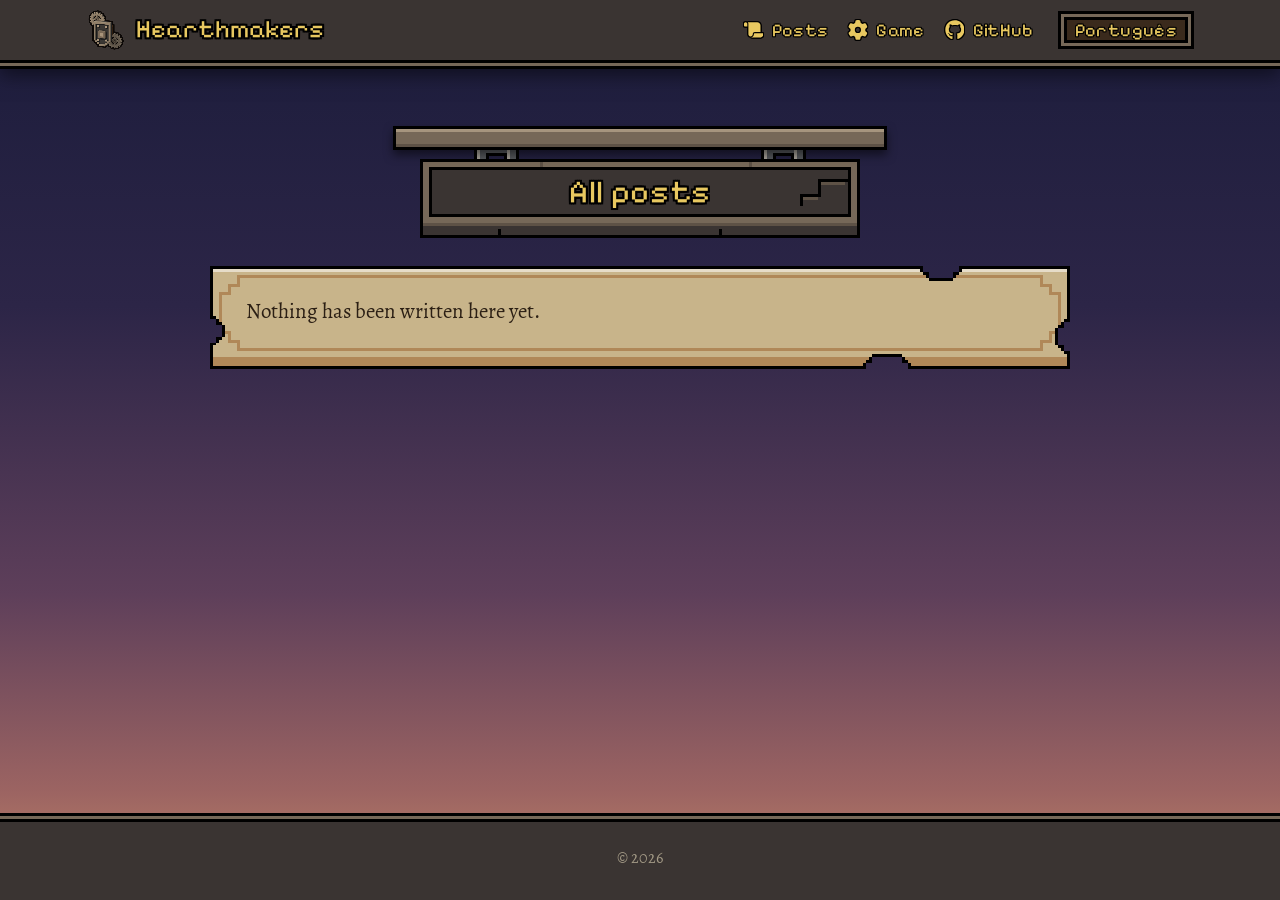
==== posts/index.html @ cd2f1bd4 "Update the blog" ====
<!doctype html>
<html lang="en">
<head>
  <meta charset="utf-8" />
  <meta name="viewport" content="width=device-width, initial-scale=1" />
  <meta name="generator" content="HearthBlog" />
  <title>Hearthmakers</title>
  <meta property="og:title" content="Hearthmakers" />
  <meta property="og:type" content="website" />
  <link rel="icon" type="image/png" sizes="32x32" href="../theme/img/favicon-32.png" />
  <link rel="apple-touch-icon" href="../theme/img/apple-touch-icon.png" />
  <link rel="alternate" hreflang="pt-BR" href="../pt-br/posts/" />
  <link rel="stylesheet" href="../theme/style.css" />
</head>
<body>
<div class="backdrop"></div>
<div class="embers" aria-hidden="true"><span></span><span></span><span></span><span></span><span></span><span></span><span></span><span></span><span></span><span></span><span></span><span></span><span></span><span></span><span></span><span></span><span></span><span></span><span></span><span></span><span></span><span></span><span></span><span></span></div>
<div class="page" lang="en" data-words="{&quot;previous&quot;:&quot;Previous&quot;,&quot;next&quot;:&quot;Next&quot;,&quot;close&quot;:&quot;Close&quot;,&quot;slide&quot;:&quot;Show {number}&quot;,&quot;search&quot;:&quot;Search the posts&quot;,&quot;noResults&quot;:&quot;No post matches.&quot;}">
<header class="topbar">
  <div class="topbar-inner">
    <a class="logo" href="../"><img src="../theme/img/icon-192.png" alt="" /><span>Hearthmakers</span></a>
    <nav class="nav"><a class="worn" href="../posts/"><svg class="icon" viewBox="0 0 576 512" aria-hidden="true" focusable="false"><!-- Font Awesome Free 6.7.2 by @fontawesome - https://fontawesome.com License - https://fontawesome.com/license/free (Icons: CC BY 4.0) --><path fill="currentColor" d="M0 80l0 48c0 17.7 14.3 32 32 32l16 0 48 0 0-80c0-26.5-21.5-48-48-48S0 53.5 0 80zM112 32c10 13.4 16 30 16 48l0 304c0 35.3 28.7 64 64 64s64-28.7 64-64l0-5.3c0-32.4 26.3-58.7 58.7-58.7L480 320l0-192c0-53-43-96-96-96L112 32zM464 480c61.9 0 112-50.1 112-112c0-8.8-7.2-16-16-16l-245.3 0c-14.7 0-26.7 11.9-26.7 26.7l0 5.3c0 53-43 96-96 96l176 0 96 0z"/></svg><span>Posts</span></a><a class="worn" href="https://hearthmakers.the-gearfinder.org/" target="_blank" rel="noopener"><svg class="icon" viewBox="0 0 512 512" aria-hidden="true" focusable="false"><!-- Font Awesome Free 6.7.2 by @fontawesome - https://fontawesome.com License - https://fontawesome.com/license/free (Icons: CC BY 4.0) --><path fill="currentColor" d="M495.9 166.6c3.2 8.7 .5 18.4-6.4 24.6l-43.3 39.4c1.1 8.3 1.7 16.8 1.7 25.4s-.6 17.1-1.7 25.4l43.3 39.4c6.9 6.2 9.6 15.9 6.4 24.6c-4.4 11.9-9.7 23.3-15.8 34.3l-4.7 8.1c-6.6 11-14 21.4-22.1 31.2c-5.9 7.2-15.7 9.6-24.5 6.8l-55.7-17.7c-13.4 10.3-28.2 18.9-44 25.4l-12.5 57.1c-2 9.1-9 16.3-18.2 17.8c-13.8 2.3-28 3.5-42.5 3.5s-28.7-1.2-42.5-3.5c-9.2-1.5-16.2-8.7-18.2-17.8l-12.5-57.1c-15.8-6.5-30.6-15.1-44-25.4L83.1 425.9c-8.8 2.8-18.6 .3-24.5-6.8c-8.1-9.8-15.5-20.2-22.1-31.2l-4.7-8.1c-6.1-11-11.4-22.4-15.8-34.3c-3.2-8.7-.5-18.4 6.4-24.6l43.3-39.4C64.6 273.1 64 264.6 64 256s.6-17.1 1.7-25.4L22.4 191.2c-6.9-6.2-9.6-15.9-6.4-24.6c4.4-11.9 9.7-23.3 15.8-34.3l4.7-8.1c6.6-11 14-21.4 22.1-31.2c5.9-7.2 15.7-9.6 24.5-6.8l55.7 17.7c13.4-10.3 28.2-18.9 44-25.4l12.5-57.1c2-9.1 9-16.3 18.2-17.8C227.3 1.2 241.5 0 256 0s28.7 1.2 42.5 3.5c9.2 1.5 16.2 8.7 18.2 17.8l12.5 57.1c15.8 6.5 30.6 15.1 44 25.4l55.7-17.7c8.8-2.8 18.6-.3 24.5 6.8c8.1 9.8 15.5 20.2 22.1 31.2l4.7 8.1c6.1 11 11.4 22.4 15.8 34.3zM256 336a80 80 0 1 0 0-160 80 80 0 1 0 0 160z"/></svg><span>Game</span></a><a class="worn" href="https://github.com/Hearthmakers/Hearthmakers-Releases" target="_blank" rel="noopener"><svg class="icon" viewBox="0 0 496 512" aria-hidden="true" focusable="false"><!-- Font Awesome Free 6.7.2 by @fontawesome - https://fontawesome.com License - https://fontawesome.com/license/free (Icons: CC BY 4.0) --><path fill="currentColor" d="M165.9 397.4c0 2-2.3 3.6-5.2 3.6-3.3.3-5.6-1.3-5.6-3.6 0-2 2.3-3.6 5.2-3.6 3-.3 5.6 1.3 5.6 3.6zm-31.1-4.5c-.7 2 1.3 4.3 4.3 4.9 2.6 1 5.6 0 6.2-2s-1.3-4.3-4.3-5.2c-2.6-.7-5.5.3-6.2 2.3zm44.2-1.7c-2.9.7-4.9 2.6-4.6 4.9.3 2 2.9 3.3 5.9 2.6 2.9-.7 4.9-2.6 4.6-4.6-.3-1.9-3-3.2-5.9-2.9zM244.8 8C106.1 8 0 113.3 0 252c0 110.9 69.8 205.8 169.5 239.2 12.8 2.3 17.3-5.6 17.3-12.1 0-6.2-.3-40.4-.3-61.4 0 0-70 15-84.7-29.8 0 0-11.4-29.1-27.8-36.6 0 0-22.9-15.7 1.6-15.4 0 0 24.9 2 38.6 25.8 21.9 38.6 58.6 27.5 72.9 20.9 2.3-16 8.8-27.1 16-33.7-55.9-6.2-112.3-14.3-112.3-110.5 0-27.5 7.6-41.3 23.6-58.9-2.6-6.5-11.1-33.3 2.6-67.9 20.9-6.5 69 27 69 27 20-5.6 41.5-8.5 62.8-8.5s42.8 2.9 62.8 8.5c0 0 48.1-33.6 69-27 13.7 34.7 5.2 61.4 2.6 67.9 16 17.7 25.8 31.5 25.8 58.9 0 96.5-58.9 104.2-114.8 110.5 9.2 7.9 17 22.9 17 46.4 0 33.7-.3 75.4-.3 83.6 0 6.5 4.6 14.4 17.3 12.1C428.2 457.8 496 362.9 496 252 496 113.3 383.5 8 244.8 8zM97.2 352.9c-1.3 1-1 3.3.7 5.2 1.6 1.6 3.9 2.3 5.2 1 1.3-1 1-3.3-.7-5.2-1.6-1.6-3.9-2.3-5.2-1zm-10.8-8.1c-.7 1.3.3 2.9 2.3 3.9 1.6 1 3.6.7 4.3-.7.7-1.3-.3-2.9-2.3-3.9-2-.6-3.6-.3-4.3.7zm32.4 35.6c-1.6 1.3-1 4.3 1.3 6.2 2.3 2.3 5.2 2.6 6.5 1 1.3-1.3.7-4.3-1.3-6.2-2.2-2.3-5.2-2.6-6.5-1zm-11.4-14.7c-1.6 1-1.6 3.6 0 5.9 1.6 2.3 4.3 3.3 5.6 2.3 1.6-1.3 1.6-3.9 0-6.2-1.4-2.3-4-3.3-5.6-2z"/></svg><span>GitHub</span></a></nav>
    <div class="langs"><a class="lang" href="../pt-br/posts/" hreflang="pt-BR" lang="pt-BR">Português</a></div>
  </div>
</header>
<main>
<section class="section">
<h1 class="section-title">All posts</h1>
<div class="parchment lead"><p>Nothing has been written here yet.</p></div>

</section>
</main>
<footer class="footer">
  
  <p>&copy; 2026</p>
</footer>
</div>
<script src="../theme/paint.js"></script>
</body>
</html>
---- theme/style.css ----
/*
 * The Hearthmakers theme, in the look of the game's own page: the same tokens
 * as the game's ui/theme.ts, and boards, signs and parchment painted at each
 * element's size by the game's painter (paint.js). Flat fills, right angles
 * and black outlines; nothing here is an image of a panel.
 *
 * The editor's preview shows these pages inside a root of its own, so the
 * tokens are set on `:host` too, and what answers to the screen's width asks
 * the page's own (`@container`), not the window's.
 */

@font-face {
  font-family: 'Alegreya';
  src: url('fonts/Alegreya-Regular.ttf') format('truetype');
  font-weight: 400;
  font-display: swap;
}

@font-face {
  font-family: 'Alegreya';
  src: url('fonts/Alegreya-Italic.ttf') format('truetype');
  font-weight: 400;
  font-style: italic;
  font-display: swap;
}

@font-face {
  font-family: 'Alegreya';
  src: url('fonts/Alegreya-Bold.ttf') format('truetype');
  font-weight: 700;
  font-display: swap;
}

/* The pixel font's digits blur when small (its 5 reads as an S): numbers come from here, as in the game. */
@font-face {
  font-family: 'Numbers';
  src: url('fonts/Alegreya-Bold.ttf') format('truetype');
  unicode-range: U+25, U+2B, U+2F, U+30-3A;
  size-adjust: 120%;
  font-display: swap;
}

@font-face {
  font-family: 'Pixelify Sans';
  src: url('fonts/PixelifySans-Regular.woff2') format('woff2');
  font-display: swap;
}

:root,
:host {
  --ink: #2b1f14;
  --ink-soft: #57432d;
  --ink-accent: #8a5a1c;
  --paper: #c8b48a;
  --paper-light: #e6dcc8;
  --paper-line: #b08858;
  --menu-gold: #e8c860;
  --menu-active: #e6dcc8;
  --control-gold-light: #ffe156;
  --wood-frame: #766858;
  --wood-light: #a6957e;
  --wood-dark: #5e5246;
  --board: #3a3432;
  --plaque: #3a2a1c;
  --plaque-lip: #4a3624;
  --go: #4f8434;
  --go-dark: #3d6b2a;
  --text-muted: #a39a86;
  --font: 'Alegreya', Georgia, serif;
  --control-font: 'Numbers', 'Pixelify Sans', var(--font);
  --outline: -2px -2px 0 #000, 0 -2px 0 #000, 2px -2px 0 #000, 2px 0 0 #000, 2px 2px 0 #000, 0 2px 0 #000, -2px 2px 0 #000, -2px 0 0 #000;
  --outline-thin: -1px -1px 0 #000, 0 -1px 0 #000, 1px -1px 0 #000, 1px 0 0 #000, 1px 1px 0 #000, 0 1px 0 #000, -1px 1px 0 #000, -1px 0 0 #000;
  --page-width: 1140px;
  --text-width: 860px;
  --button-height: 52px;
}

* {
  box-sizing: border-box;
}

body {
  margin: 0;
  background: #1b1c3b;
}

/* The page: everything that's read. Its width is what the narrower layouts ask about. */
.page {
  position: relative;
  min-height: 100vh;
  display: flex;
  flex-direction: column;
  container-type: inline-size;
  font: 400 19px/1.5 var(--font);
  color: var(--ink);
  -webkit-font-smoothing: antialiased;
}

/* In the editor's preview the page scrolls inside its own frame, the dusk and the sparks still behind it. */
:host {
  display: block;
  position: relative;
  height: 100%;
  overflow: hidden;
}

:host .page {
  height: 100%;
  min-height: 0;
  overflow-y: auto;
}

main {
  flex: 1;
}

/* The dusk the book floats in, fixed behind the whole page. */
.backdrop {
  position: fixed;
  inset: 0;
  z-index: -2;
  background: linear-gradient(180deg, #1b1c3b 0%, #2c2547 34%, #5e3f5a 66%, #9c6462 88%, #c58a68 100%);
}

/* Sparks rising from the hearth, over the backdrop and under the content. */
.embers {
  position: fixed;
  inset: 0;
  z-index: -1;
  overflow: hidden;
  pointer-events: none;
}

:host .backdrop,
:host .embers {
  position: absolute;
  z-index: 0;
}

:host .page {
  z-index: 1;
}

.embers span {
  position: absolute;
  bottom: -12px;
  left: var(--x);
  width: var(--size, 4px);
  height: var(--size, 4px);
  background: #ffcf4a;
  box-shadow: 0 0 6px 2px rgba(255, 140, 30, 0.8);
  opacity: 0;
  animation: ember-rise var(--time, 9s) linear var(--delay, 0s) infinite;
}

.embers span:nth-child(1) { --x: 0%; --size: 5px; --time: 9s; --delay: -2.9s; --sway: 28px; }
.embers span:nth-child(2) { --x: 6.4%; --size: 3px; --time: 12.3s; --delay: -10.6s; --sway: 5px; }
.embers span:nth-child(3) { --x: 11.2%; --size: 4px; --time: 12.7s; --delay: -3.4s; --sway: -15px; }
.embers span:nth-child(4) { --x: 15.4%; --size: 4px; --time: 7.4s; --delay: -9.6s; --sway: -4px; }
.embers span:nth-child(5) { --x: 20.5%; --size: 4px; --time: 7.9s; --delay: -7.2s; --sway: 51px; }
.embers span:nth-child(6) { --x: 23.7%; --size: 4px; --time: 11s; --delay: -12.8s; --sway: 49px; }
.embers span:nth-child(7) { --x: 26.6%; --size: 3px; --time: 12.9s; --delay: -4.7s; --sway: -42px; }
.embers span:nth-child(8) { --x: 30.4%; --size: 3px; --time: 9.1s; --delay: -13.1s; --sway: 7px; }
.embers span:nth-child(9) { --x: 36.4%; --size: 5px; --time: 7.4s; --delay: -3.8s; --sway: 7px; }
.embers span:nth-child(10) { --x: 39.6%; --size: 3px; --time: 8.4s; --delay: -12.7s; --sway: -53px; }
.embers span:nth-child(11) { --x: 43.2%; --size: 3px; --time: 11.7s; --delay: -12.9s; --sway: 2px; }
.embers span:nth-child(12) { --x: 46.5%; --size: 3px; --time: 9s; --delay: -5.1s; --sway: -9px; }
.embers span:nth-child(13) { --x: 51.4%; --size: 4px; --time: 11.3s; --delay: -3.3s; --sway: 49px; }
.embers span:nth-child(14) { --x: 56.1%; --size: 5px; --time: 11.4s; --delay: -8.9s; --sway: 2px; }
.embers span:nth-child(15) { --x: 60.4%; --size: 4px; --time: 13.6s; --delay: -5.6s; --sway: 25px; }
.embers span:nth-child(16) { --x: 63.5%; --size: 4px; --time: 9.5s; --delay: -4.6s; --sway: -13px; }
.embers span:nth-child(17) { --x: 70%; --size: 5px; --time: 7.8s; --delay: -11.5s; --sway: -51px; }
.embers span:nth-child(18) { --x: 72.5%; --size: 2px; --time: 7.5s; --delay: -13.9s; --sway: -34px; }
.embers span:nth-child(19) { --x: 77.6%; --size: 2px; --time: 10.2s; --delay: -8.3s; --sway: -43px; }
.embers span:nth-child(20) { --x: 83%; --size: 5px; --time: 13.2s; --delay: -12.4s; --sway: 49px; }
.embers span:nth-child(21) { --x: 86.5%; --size: 3px; --time: 7.1s; --delay: -3.5s; --sway: -51px; }
.embers span:nth-child(22) { --x: 87.5%; --size: 4px; --time: 8.6s; --delay: -10.4s; --sway: -1px; }
.embers span:nth-child(23) { --x: 94.5%; --size: 3px; --time: 13.2s; --delay: -3.3s; --sway: -15px; }
.embers span:nth-child(24) { --x: 99.6%; --size: 2px; --time: 10.4s; --delay: 0s; --sway: 50px; }

@keyframes ember-rise {
  0% {
    transform: translate(0, 0);
    opacity: 0;
  }
  10% {
    opacity: 1;
  }
  50% {
    transform: translate(var(--sway, 30px), -55vh);
  }
  80% {
    opacity: 0.8;
  }
  100% {
    transform: translate(0, -110vh);
    opacity: 0;
  }
}

@media (prefers-reduced-motion: reduce) {
  .embers {
    display: none;
  }
}

a {
  color: inherit;
}

img {
  display: block;
  max-width: 100%;
}

:focus-visible {
  outline: 3px solid var(--control-gold-light);
  outline-offset: 2px;
}

/* Scrollbars as in the game: a square dark thumb on a shaded track. */
::-webkit-scrollbar {
  width: 16px;
}

::-webkit-scrollbar-track {
  background-color: rgba(0, 0, 0, 0.4);
}

::-webkit-scrollbar-thumb {
  background: #322f28;
  border: 2px solid #000;
}

/* --- painted pieces: the flat colour until the painter has run ---------------- */

.board,
.section-title,
.parchment {
  image-rendering: pixelated;
  background-position: 0 0;
  background-size: 100% 100%;
  background-repeat: no-repeat;
}

.board.painted,
.section-title.painted,
.parchment.painted {
  background-color: transparent;
  background-image: var(--painted);
}

/* A board: its field sits inside the frame, above the ledge and the slab. */
.board {
  padding: 30px 36px 54px;
  background-color: var(--board);
  color: var(--paper-light);
}

/* The shingle a title hangs on, its text in the wheat of the menus. */
.section-title {
  position: relative;
  display: flex;
  align-items: center;
  justify-content: center;
  width: fit-content;
  max-width: 100%;
  min-width: min(440px, 100%);
  min-height: 96px;
  margin: 0 auto 28px;
  /* Inside the shingle's painted frame, however many lines the title takes. */
  padding: 33px 36px 27px;
  background-color: var(--board);
  font: 400 32px/1.15 var(--control-font);
  letter-spacing: 0.02em;
  color: var(--menu-gold);
  text-shadow: var(--outline);
  text-align: center;
  overflow-wrap: anywhere;
}

/* The wooden beam each shingle's hooks hang from, wider than the shingle. */
.section-title::before {
  content: '';
  position: absolute;
  top: -15px;
  left: -27px;
  right: -27px;
  height: 18px;
  border: 3px solid #000;
  background: var(--wood-frame);
  box-shadow: inset 0 3px 0 var(--wood-light), inset 0 -3px 0 var(--wood-dark), 0 5px 10px rgba(0, 0, 0, 0.5);
}

/* Parchment: the content stays inside its stepped line. */
.parchment {
  padding: 30px 36px 42px;
  background-color: var(--paper);
  color: var(--ink);
}

.parchment a {
  color: var(--ink-accent);
}

/* The game's buttons as links: a wooden frame, a black line, a flat face. Green is the one that stands out. */
.primary {
  --face: var(--go-dark);
  --face-lip: var(--go);
}

.secondary {
  --face: var(--plaque);
  --face-lip: var(--plaque-lip);
}

.primary,
.secondary,
.parchment a.secondary {
  display: inline-flex;
  align-items: center;
  justify-content: center;
  min-height: var(--button-height);
  padding: 9px 22px 3px;
  border: 3px solid #000;
  background: var(--face);
  box-shadow:
    inset 0 3px 0 var(--wood-light),
    inset 0 -3px 0 var(--wood-dark),
    inset 0 0 0 3px var(--wood-frame),
    inset 0 0 0 6px #000,
    inset 0 9px 0 var(--face-lip);
  font: 400 21px/1.1 var(--control-font);
  letter-spacing: 0.02em;
  text-decoration: none;
  text-align: center;
  color: var(--menu-gold);
  text-shadow: var(--outline-thin);
  transition: transform 0.12s ease;
}

.primary:hover,
.secondary:hover,
.parchment a.secondary:hover {
  color: var(--menu-active);
  filter: brightness(1.12);
}

.primary:active,
.secondary:active {
  transform: translateY(1px);
}

.actions {
  display: flex;
  flex-wrap: wrap;
  justify-content: center;
  gap: 12px;
  margin-top: 28px;
}

/* A picture, in the same frame as the HUD's parts. */
.shot {
  display: block;
  border: 3px solid #000;
  background: #000;
  box-shadow: 0 0 0 3px var(--wood-frame), 0 0 0 6px #000, 0 18px 30px rgba(0, 0, 0, 0.45);
  margin: 6px;
}

.shot img {
  width: 100%;
  height: auto;
}

/* --- top bar ------------------------------------------------------------------ */

.topbar {
  position: sticky;
  top: 0;
  z-index: 10;
  background: var(--board);
  border-bottom: 3px solid #000;
  box-shadow: inset 0 -3px 0 var(--wood-frame), inset 0 -6px 0 #000, 0 6px 18px rgba(0, 0, 0, 0.5);
}

.topbar-inner {
  display: flex;
  align-items: center;
  justify-content: space-between;
  gap: 24px;
  max-width: var(--page-width);
  margin: 0 auto;
  padding: 10px 16px 16px;
}

.logo {
  min-width: 0;
  display: flex;
  align-items: center;
  gap: 10px;
  text-decoration: none;
  font: 400 25px/1.1 var(--control-font);
  color: var(--menu-gold);
  text-shadow: var(--outline);
}

.logo img {
  flex: none;
  width: 40px;
  height: 40px;
  image-rendering: pixelated;
}

/* The blog's own logo, in place of the icon and the name: as wide as it is, no taller than the bar's line. */
.logo img.wordmark {
  width: auto;
  max-width: min(280px, 100%);
  height: 44px;
  object-fit: contain;
  image-rendering: auto;
}

/* The front page's own logo, in place of the blog's name on its sign. */
.home-logo {
  margin: 0 0 18px;
  text-align: center;
}

.home-logo img {
  max-width: min(560px, 100%);
  max-height: 260px;
}

/* The ways into the blog's parts, between its name and the other language. */
.nav {
  flex: none;
  display: flex;
  align-items: center;
  gap: 20px;
  margin-left: auto;
}

/* Every entry is laid out alike, so one wearing an icon stands on the same line as one without. */
.nav a {
  display: inline-flex;
  align-items: center;
  font: 400 18px/1 var(--control-font);
  letter-spacing: 0.02em;
  text-decoration: none;
  color: var(--menu-gold);
  text-shadow: var(--outline-thin);
}

.logo:hover,
.nav a:hover,
.lang:hover {
  color: var(--menu-active);
}

/* A link's icon (Font Awesome's, written into the page): as tall as its words, in their colour. Alone, the words stay for whoever can't see it. */
svg.icon {
  flex: none;
  display: inline-block;
  width: 1.1em;
  height: 1.1em;
}

a.worn {
  display: inline-flex;
  align-items: center;
  gap: 0.45em;
}

a.icon-only {
  gap: 0;
}

a.icon-only svg.icon {
  width: 1.3em;
  height: 1.3em;
}

.link-words {
  position: absolute;
  width: 1px;
  height: 1px;
  overflow: hidden;
  clip-path: inset(50%);
  white-space: nowrap;
}

/* A bar the blog chose not to keep on top scrolls away with the page. */
.topbar.still {
  position: relative;
}

/* The button a folded menu opens by: only on a narrow screen, and only once the script is there to open it. */
.nav-toggle {
  display: none;
}

/* An icon on the wood takes the words' black line. */
.nav svg.icon,
.primary svg.icon,
.secondary svg.icon,
.block-links svg.icon {
  filter: drop-shadow(1px 0 0 #000) drop-shadow(-1px 0 0 #000) drop-shadow(0 1px 0 #000) drop-shadow(0 -1px 0 #000);
}

/* Over the words' baseline, as the pixel font sits. */
.primary.worn svg.icon,
.secondary.worn svg.icon {
  margin-top: -6px;
}

.nav-toggle {
  flex: none;
  flex-direction: column;
  justify-content: center;
  gap: 5px;
  width: 44px;
  min-height: 38px;
  padding: 0 11px;
  border: 3px solid #000;
  background: var(--plaque);
  box-shadow: inset 0 0 0 3px var(--wood-frame), inset 0 0 0 6px #000;
  color: var(--menu-gold);
  cursor: pointer;
}

.nav-toggle span {
  display: block;
  height: 3px;
  background: currentColor;
  box-shadow: 0 0 0 1px #000;
}

.nav-toggle:hover,
.topbar.open .nav-toggle {
  color: var(--menu-active);
}

/* The blog's other languages, a plaque each, side by side. */
.langs {
  flex: none;
  display: flex;
  flex-wrap: wrap;
  justify-content: flex-end;
  gap: 6px;
}

/* Another language, on a small plaque. */
.lang {
  flex: none;
  display: inline-flex;
  align-items: center;
  min-height: 38px;
  padding: 0 14px;
  border: 3px solid #000;
  background: var(--plaque);
  box-shadow: inset 0 0 0 3px var(--wood-frame), inset 0 0 0 6px #000;
  font: 400 18px/1 var(--control-font);
  letter-spacing: 0.02em;
  text-decoration: none;
  color: var(--menu-gold);
  text-shadow: var(--outline-thin);
}

/* The other languages as a list that opens: the page's own language, a caret, and the rest under it. */
.langs-menu {
  position: relative;
}

.langs-menu > summary {
  list-style: none;
  gap: 9px;
  cursor: pointer;
  user-select: none;
}

.langs-menu > summary::-webkit-details-marker {
  display: none;
}

.lang-caret {
  flex: none;
  width: 7px;
  height: 7px;
  border-right: 2px solid currentColor;
  border-bottom: 2px solid currentColor;
  transform: translateY(-2px) rotate(45deg);
}

.langs-menu[open] .lang-caret {
  transform: translateY(2px) rotate(-135deg);
}

.langs-list {
  position: absolute;
  top: calc(100% + 8px);
  right: 0;
  z-index: 30;
  min-width: 170px;
  display: flex;
  flex-direction: column;
}

.lang-item {
  white-space: nowrap;
  text-decoration: none;
}

/* The caret takes the words' black line, as an icon on the wood does. */
.lang-caret {
  filter: drop-shadow(1px 0 0 #000) drop-shadow(-1px 0 0 #000) drop-shadow(0 1px 0 #000) drop-shadow(0 -1px 0 #000);
}

/* The list on a board of its own, the bar's wood round it. */
.langs-list {
  gap: 4px;
  padding: 12px;
  border: 3px solid #000;
  background: var(--board);
  box-shadow: inset 0 0 0 3px var(--wood-frame), inset 0 0 0 6px #000, 0 10px 24px rgba(0, 0, 0, 0.5);
}

.lang-item {
  padding: 8px 10px 6px;
  font: 400 18px/1 var(--control-font);
  letter-spacing: 0.02em;
  color: var(--menu-gold);
  text-shadow: var(--outline-thin);
}

.lang-item:hover,
.lang-item:focus-visible {
  outline: none;
  background: var(--plaque);
  color: var(--menu-active);
}

/* --- pages of posts ------------------------------------------------------------- */

.section {
  max-width: var(--page-width);
  margin: 0 auto;
  padding: 72px 16px 0;
}

/* What the blog is, under its sign, on the dusk itself. */
.blog-lead {
  max-width: var(--text-width);
  margin: -6px auto 30px;
  text-align: center;
  font-style: italic;
  font-size: 22px;
  color: var(--menu-gold);
  text-shadow: var(--outline-thin);
}

.lead {
  max-width: var(--text-width);
  margin: 0 auto;
  font-size: 21px;
}

.lead p {
  margin: 0;
}

.posts {
  display: flex;
  flex-direction: column;
  gap: 34px;
  max-width: var(--text-width);
  margin: 0 auto;
}

/* A post in a list: its card, with its cover beside it when it has one. */
.post-card.with-cover {
  display: grid;
  grid-template-columns: 1fr 1.25fr;
  align-items: center;
  gap: 24px;
}

.post-card .shot {
  aspect-ratio: 16 / 10;
  overflow: hidden;
}

.post-card .shot img {
  height: 100%;
  object-fit: cover;
}

.post-card h2 {
  margin: 0 0 8px;
  font: 400 27px/1.2 var(--control-font);
  letter-spacing: 0.01em;
  overflow-wrap: anywhere;
}

.post-card h2 a,
.parchment .post-card h2 a {
  color: var(--ink-soft);
  text-decoration: none;
}

.post-card h2 a:hover {
  color: var(--ink-accent);
}

.post-card p {
  margin: 0 0 14px;
}

/* A post's day and its tags. On parchment the day is ink; on the dusk, under a post's sign, wheat. */
.post-meta {
  display: flex;
  flex-wrap: wrap;
  align-items: center;
  gap: 8px;
  font-size: 17px;
  font-style: italic;
  color: var(--ink-soft);
}

.post-meta time {
  margin-right: 4px;
}

.article > .post-meta,
.post-meta.on-dusk {
  justify-content: center;
  margin: -10px 0 26px;
  color: var(--menu-gold);
  text-shadow: var(--outline-thin);
}

/* A tag: a small plaque. */
.tag,
.parchment a.tag {
  display: inline-flex;
  align-items: center;
  min-height: 30px;
  padding: 3px 10px 0;
  border: 3px solid #000;
  background: var(--plaque);
  box-shadow: inset 0 3px 0 var(--plaque-lip);
  font: 400 16px/1 var(--control-font);
  font-style: normal;
  text-decoration: none;
  color: var(--menu-gold);
  text-shadow: var(--outline-thin);
}

.tag:hover {
  color: var(--menu-active);
}

/* --- a post's own page ---------------------------------------------------------- */

.article {
  max-width: calc(var(--text-width) + 32px);
}

.article .cover {
  margin: 6px 6px 30px;
}

.markdown {
  padding: 36px 42px 48px;
  font-size: 19px;
  line-height: 1.6;
  overflow-wrap: anywhere;
}

.markdown > :first-child {
  margin-top: 0;
}

.markdown > :last-child {
  margin-bottom: 0;
}

.markdown p,
.markdown ul,
.markdown ol,
.markdown blockquote,
.markdown pre,
.markdown table {
  margin: 0 0 16px;
}

.markdown ul,
.markdown ol {
  padding-left: 26px;
}

.markdown li {
  margin: 0 0 4px;
}

.markdown li > p {
  margin: 0;
}

.markdown h1,
.markdown h2,
.markdown h3,
.markdown h4 {
  margin: 28px 0 10px;
  font: 400 25px/1.25 var(--control-font);
  color: var(--ink-soft);
}

.markdown h1 {
  font-size: 29px;
}

.markdown h3,
.markdown h4 {
  font-size: 21px;
}

.markdown blockquote {
  padding: 8px 16px;
  border-left: 4px solid var(--wood-frame);
  background: rgba(0, 0, 0, 0.06);
  font-style: italic;
}

.markdown blockquote > :last-child {
  margin-bottom: 0;
}

.markdown code {
  padding: 1px 5px;
  background: rgba(0, 0, 0, 0.08);
  font: 16px ui-monospace, Consolas, monospace;
}

.markdown pre {
  padding: 12px 14px;
  overflow-x: auto;
  background: rgba(0, 0, 0, 0.08);
}

.markdown pre code {
  padding: 0;
  background: none;
}

.markdown hr {
  margin: 22px 0;
  border: 0;
  border-top: 2px solid var(--paper-line);
}

/* A picture in the text, framed as a picture of the game. */
.markdown img {
  max-width: calc(100% - 12px);
  margin: 12px auto;
  border: 3px solid #000;
  box-shadow: 0 0 0 3px var(--wood-frame), 0 0 0 6px #000;
}

.markdown table {
  display: block;
  max-width: 100%;
  overflow-x: auto;
  border-collapse: collapse;
}

.markdown th,
.markdown td {
  padding: 6px 12px;
  border: 2px solid var(--paper-line);
  text-align: left;
}

.markdown th {
  font: 400 18px var(--control-font);
  color: var(--ink-soft);
}

/* --- the front page: a portal --------------------------------------------------- */

/* Posts as small cards, side by side: the latest, and each chosen tag's. Few of them stand in the middle. */
.tiles,
.albums {
  display: flex;
  flex-wrap: wrap;
  justify-content: center;
  gap: 30px 24px;
}

.post-tile,
.album-card {
  flex: 0 1 calc((100% - 48px) / 3);
  min-width: 0;
  display: flex;
  flex-direction: column;
  margin: 0;
}

.post-tile .shot,
.album-card .shot,
.highlight .shot {
  aspect-ratio: 16 / 10;
  overflow: hidden;
}

.post-tile .shot {
  margin-bottom: 16px;
}

.post-tile .shot img,
.album-card .shot img,
.highlight .shot img {
  width: 100%;
  height: 100%;
  object-fit: cover;
}

.post-tile .parchment {
  flex: 1;
  padding: 26px 28px 38px;
}

.post-tile h3 {
  margin: 0 0 8px;
  font: 400 23px/1.2 var(--control-font);
  letter-spacing: 0.01em;
  overflow-wrap: anywhere;
}

.post-tile h3 a,
.parchment .post-tile h3 a {
  color: var(--ink-soft);
  text-decoration: none;
}

.post-tile h3 a:hover {
  color: var(--ink-accent);
}

.post-tile p {
  margin: 0 0 10px;
  font-size: 18px;
}

.post-tile p:last-child {
  margin-bottom: 0;
}

/* The highlights: one post at a time, its cover beside a board that says what it is. */
.highlights {
  padding-top: 40px;
}

.highlight {
  display: grid;
  grid-template-columns: 1.35fr 1fr;
  align-items: center;
  gap: 24px;
  padding: 6px 60px 34px;
}

.highlight.no-cover {
  grid-template-columns: minmax(0, 620px);
  justify-content: center;
}

.highlight .board {
  min-width: 0;
}

.highlight h2 {
  margin: 0 0 10px;
  font: 400 29px/1.2 var(--control-font);
  letter-spacing: 0.01em;
  overflow-wrap: anywhere;
  text-shadow: var(--outline);
}

.highlight h2 a {
  color: var(--menu-gold);
  text-decoration: none;
}

.highlight h2 a:hover {
  color: var(--menu-active);
}

.highlight .post-meta {
  margin: 0 0 12px;
  color: var(--menu-gold);
}

.highlight p {
  margin: 0;
}

.highlight .actions {
  justify-content: flex-start;
  margin-top: 20px;
}

/* --- a carousel: one slide at a time --------------------------------------------- */

/* With no script it's a row that slides under a finger and stops at each slide; the script adds the arrows, the marks and its turning. */
.carousel {
  position: relative;
}

.carousel-track {
  position: relative;
  display: flex;
  overflow-x: auto;
  scroll-snap-type: x mandatory;
  overscroll-behavior-x: contain;
  scrollbar-width: none;
}

.carousel-track::-webkit-scrollbar {
  display: none;
}

.carousel-slide {
  flex: 0 0 100%;
  min-width: 0;
  margin: 0;
  scroll-snap-align: start;
  scroll-snap-stop: always;
}

/* An arrow: a square as the HUD's, its arrowhead in blocks. Its press reaches a little past it. */
.carousel-arrow,
.lightbox-close {
  position: absolute;
  top: calc(50% - 40px);
  z-index: 2;
  width: 44px;
  height: 50px;
  padding: 0;
  border: 3px solid #000;
  background: var(--board);
  box-shadow: inset 0 0 0 3px var(--wood-frame), inset 0 0 0 6px #000, inset 0 -9px 0 var(--wood-dark);
  cursor: pointer;
}

.carousel-arrow.previous {
  left: 0;
}

.carousel-arrow.next {
  right: 0;
}

.carousel-arrow::before,
.lightbox-close::before {
  content: '';
  position: absolute;
  inset: 12px 14px 17px;
  background: var(--menu-gold);
  clip-path: polygon(100% 0, 66% 0, 66% 17%, 33% 17%, 33% 33%, 0 33%, 0 67%, 33% 67%, 33% 83%, 66% 83%, 66% 100%, 100% 100%);
}

.carousel-arrow.next::before {
  transform: scaleX(-1);
}

.carousel-arrow::after,
.lightbox-close::after,
.carousel-mark::after {
  content: '';
  position: absolute;
  inset: -8px;
}

.carousel-arrow:hover::before,
.lightbox-close:hover::before {
  background: var(--menu-active);
}

/* A mark per slide, under them: the one shown is lit. */
.carousel-marks {
  display: flex;
  justify-content: center;
  gap: 12px;
  margin-top: 4px;
}

.carousel-mark {
  position: relative;
  width: 18px;
  height: 18px;
  padding: 0;
  border: 3px solid #000;
  background: #2a2624;
  cursor: pointer;
}

.carousel-mark.on {
  background: var(--menu-gold);
}

/* A carousel in a post's text: its pictures whole, in one frame, each with its words under it. */
.markdown .carousel {
  margin: 12px 6px 22px;
}

.markdown .carousel-track {
  border: 3px solid #000;
  background: var(--board);
  box-shadow: 0 0 0 3px var(--wood-frame), 0 0 0 6px #000;
}

.markdown .carousel-slide {
  display: flex;
  flex-direction: column;
}

.markdown .carousel img,
.markdown .gallery img {
  max-width: 100%;
  margin: 0;
  border: 0;
  box-shadow: none;
}

.markdown .carousel img {
  width: 100%;
  aspect-ratio: 16 / 9;
  object-fit: contain;
}

.carousel-slide figcaption {
  flex: 1;
  padding: 8px 16px;
  border-top: 3px solid #000;
  text-align: center;
  font-style: italic;
  font-size: 17px;
  color: var(--paper-light);
}

.markdown .carousel-marks {
  margin-top: 16px;
}

.markdown .carousel-arrow {
  top: calc(50% - 44px);
}

.markdown .carousel-arrow.previous {
  left: -6px;
}

.markdown .carousel-arrow.next {
  right: -6px;
}

/* --- a gallery: pictures in a grid, each opening large ---------------------------- */

.gallery {
  display: grid;
  grid-template-columns: repeat(3, minmax(0, 1fr));
  gap: 20px;
  margin: 12px 6px 22px;
}

.gallery.album {
  grid-template-columns: repeat(4, minmax(0, 1fr));
  gap: 24px;
  margin: 0 6px;
}

.gallery .shot {
  margin: 0;
  aspect-ratio: 4 / 3;
  overflow: hidden;
  box-shadow: 0 0 0 3px var(--wood-frame), 0 0 0 6px #000;
  cursor: zoom-in;
}

.gallery .shot img {
  width: 100%;
  height: 100%;
  object-fit: cover;
}

/* A picture a filter left out. */
.gallery .shot[hidden],
.gallery-filter[hidden] {
  display: none;
}

/* An album's categories, as plaques over its pictures: the one chosen lit. */
.gallery-filter {
  display: flex;
  flex-wrap: wrap;
  justify-content: center;
  gap: 8px;
  margin: 0 6px 26px;
}

button.tag {
  cursor: pointer;
}

.tag.on {
  background: var(--wood-dark);
  box-shadow: inset 0 3px 0 var(--wood-light), inset 0 -3px 0 var(--wood-frame);
  color: var(--menu-active);
}

.gallery .shot:hover img,
.post-tile .shot:hover img,
.album-card .shot:hover img,
.post-card .shot:hover img,
.highlight .shot:hover img {
  filter: brightness(1.1);
}

/* The gallery's albums: each its first picture, its name and how much it holds. */
.album-card figcaption {
  margin-top: 16px;
  text-align: center;
}

.album-card figcaption a {
  display: block;
  font: 400 21px/1.2 var(--control-font);
  text-decoration: none;
  color: var(--menu-gold);
  text-shadow: var(--outline-thin);
  overflow-wrap: anywhere;
}

.album-card figcaption a:hover {
  color: var(--menu-active);
}

.album-card small {
  display: block;
  margin-top: 4px;
  font-size: 16px;
  font-style: italic;
  color: var(--paper-light);
}

/* A picture open, over the whole page. */
.lightbox {
  position: fixed;
  inset: 0;
  z-index: 50;
  display: grid;
  place-items: center;
  padding: 24px 76px 60px;
  background: rgba(12, 10, 20, 0.93);
  outline: none;
}

:host .lightbox {
  position: absolute;
}

.lightbox-open {
  overflow: hidden;
}

.lightbox-figure {
  display: flex;
  flex-direction: column;
  align-items: center;
  justify-content: center;
  gap: 14px;
  width: 100%;
  height: 100%;
  min-height: 0;
  margin: 0;
}

.lightbox-picture {
  min-height: 0;
  max-width: calc(100% - 12px);
  max-height: calc(100% - 70px);
  border: 3px solid #000;
  background: #000;
  box-shadow: 0 0 0 3px var(--wood-frame), 0 0 0 6px #000;
}

.lightbox-caption {
  flex: none;
  max-width: 100%;
  padding: 6px 16px;
  border: 3px solid #000;
  background: var(--plaque);
  box-shadow: inset 0 3px 0 var(--plaque-lip);
  font: italic 400 18px/1.3 var(--font);
  color: var(--paper-light);
  text-align: center;
}

/* A picture with more said of it gives its text room under it. */
.lightbox.described .lightbox-picture {
  max-height: calc(100% - 70px - 24vh);
}

.lightbox-description {
  flex: none;
  width: min(760px, 100%);
  max-height: 22vh;
  margin: 0;
  padding: 2px 10px;
  overflow-y: auto;
  white-space: pre-line;
  text-align: center;
  font: 400 18px/1.45 var(--font);
  color: var(--paper-light);
  outline: none;
}

.lightbox-count {
  position: absolute;
  left: 0;
  right: 0;
  bottom: 16px;
  margin: 0;
  text-align: center;
  font: 400 18px/1 var(--control-font);
  color: var(--menu-gold);
  text-shadow: var(--outline-thin);
  pointer-events: none;
}

.lightbox .carousel-arrow.previous {
  left: 14px;
}

.lightbox .carousel-arrow.next {
  right: 14px;
}

.lightbox-close {
  top: 14px;
  right: 14px;
}

/* A cross, in blocks. */
.lightbox-close::before {
  inset: 12px 12px 17px;
  clip-path: polygon(0 0, 25% 0, 50% 25%, 75% 0, 100% 0, 100% 25%, 75% 50%, 100% 75%, 100% 100%, 75% 100%, 50% 75%, 25% 100%, 0 100%, 0 75%, 25% 50%, 0 25%);
}

/* An open picture lies over the page, not in it: it answers to the screen's own width. */
@media (max-width: 720px) {
  .lightbox {
    padding: 70px 12px 62px;
  }

  .lightbox .carousel-arrow {
    top: auto;
    bottom: 6px;
  }

  /* Its place among the others, between the two arrows. */
  .lightbox-count {
    left: 70px;
    right: 70px;
    bottom: 22px;
  }
}

/* --- footer -------------------------------------------------------------------- */

.footer {
  margin-top: 90px;
  padding: 26px 16px;
  background: var(--board);
  border-top: 3px solid #000;
  box-shadow: inset 0 3px 0 var(--wood-frame), inset 0 6px 0 #000;
  text-align: center;
  font-size: 16px;
  color: var(--text-muted);
}

.footer p {
  margin: 4px 0;
}

.footer a {
  color: var(--menu-gold);
}

/* --- a narrower page ------------------------------------------------------------ */

@container (max-width: 940px) {
  .post-tile,
  .album-card {
    flex-basis: calc((100% - 24px) / 2);
  }

  .gallery.album {
    grid-template-columns: repeat(3, minmax(0, 1fr));
  }
}

@container (max-width: 820px) {
  .post-card.with-cover {
    grid-template-columns: 1fr;
    gap: 12px;
  }

  /* A highlight stands its cover over its board; a finger turns it, and the marks. */
  .highlight {
    grid-template-columns: minmax(0, 1fr);
    gap: 14px;
    padding: 6px 6px 30px;
  }

  .highlights .carousel-arrow {
    display: none;
  }
}

@container (max-width: 720px) {
  .section {
    padding-top: 56px;
    font-size: 18px;
  }

  .logo {
    font-size: 21px;
  }

  /* The menu takes a line of its own under the logo and the other language, however many entries it has. */
  .topbar-inner {
    flex-wrap: wrap;
    gap: 8px 14px;
  }

  .nav {
    order: 3;
    flex: 1 0 100%;
    flex-wrap: wrap;
    gap: 6px 16px;
    margin-left: 0;
  }

  .langs {
    margin-left: auto;
  }

  /* A folded menu: its button beside the other language, the menu a list under the bar while it's open. */
  .topbar.folds[data-ready] .nav-toggle {
    display: inline-flex;
  }

  .topbar.folds[data-ready] .nav {
    display: none;
  }

  .topbar.folds[data-ready].open .nav {
    display: flex;
    flex-direction: column;
    align-items: flex-start;
    gap: 14px;
    padding: 6px 2px 2px;
  }

  /* No room for the blog's name beside its parts: its picture alone leads home, and the front page's sign says the name. */
  .logo span {
    display: none;
  }

  .post-tile,
  .album-card {
    flex-basis: 100%;
  }

  .gallery,
  .gallery.album {
    grid-template-columns: repeat(2, minmax(0, 1fr));
    gap: 18px;
  }

  .highlight h2 {
    font-size: 24px;
  }

  .section-title {
    min-width: 0;
    width: 100%;
    font-size: 26px;
  }

  /* No room past the shingle on a narrow page: the beam stays within it. */
  .section-title::before {
    left: 0;
    right: 0;
  }

  .parchment {
    padding: 28px 26px 40px;
  }

  .markdown {
    padding: 28px 26px 42px;
    font-size: 18px;
  }
}

/* --- written on, in the editor ---------------------------------------------------- */

/* While a text is written on the page itself, in the editor's preview: no ring around it, and what an empty one says. */
[data-text][contenteditable='true'] {
  outline: none;
  cursor: text;
}

[data-text].is-empty::before {
  content: attr(data-holder);
  float: left;
  height: 0;
  opacity: 0.5;
  pointer-events: none;
}

/* A block of pictures is put in and taken out whole, not typed in. */
[data-text][contenteditable='true'] .gallery,
[data-text][contenteditable='true'] .carousel {
  cursor: default;
}

/* --- searching every post ------------------------------------------------------------ */

/* The field the script puts over the posts, a parchment field in a brown line; with no script there is none. */
.site-search {
  display: block;
  width: calc(100% - 12px);
  margin: 0 6px 22px;
  padding: 8px 14px;
  border: 3px solid #000;
  background: var(--paper-light);
  box-shadow: inset 0 0 0 3px #6b5338;
  font: 400 19px/1.3 var(--font);
  color: var(--ink);
  outline: none;
}

.site-search:focus {
  box-shadow: inset 0 0 0 3px var(--menu-gold);
}

.site-search-none {
  margin: 0 6px;
  text-align: center;
  font: italic 400 19px/1.4 var(--font);
  color: var(--paper-light);
}

/* A post the search left out. */
[data-entry][hidden] {
  display: none;
}

/* --- a post's own page: how long it reads, and the posts around it ------------------- */

.post-meta .reading {
  white-space: nowrap;
}

.post-nav {
  display: grid;
  grid-template-columns: minmax(0, 1fr) minmax(0, 1fr);
  gap: 20px;
  margin: 26px 6px 0;
}

/* Each a board: what it is in wheat over the post's title. */
.post-nav a.board {
  display: flex;
  flex-direction: column;
  gap: 4px;
  min-width: 0;
  padding: 22px 26px 40px;
  text-decoration: none;
}

.post-nav small {
  font: 400 16px/1.2 var(--control-font);
  color: var(--menu-gold);
  text-shadow: var(--outline-thin);
}

.post-nav span {
  font: 700 20px/1.3 var(--font);
  color: var(--paper-light);
  overflow-wrap: anywhere;
}

.post-nav a.board:hover span {
  color: var(--menu-active);
}

.post-nav-newer {
  grid-column: 2;
  text-align: right;
}

/* --- a video in a text: framed as a picture of the game ----------------------------- */

.video {
  position: relative;
  aspect-ratio: 16 / 9;
  margin: 12px 6px 22px;
  border: 3px solid #000;
  background: #000;
  box-shadow: 0 0 0 3px var(--wood-frame), 0 0 0 6px #000;
}

.video iframe,
.markdown .video img {
  position: absolute;
  inset: 0;
  width: 100%;
  height: 100%;
  max-width: none;
  margin: 0;
  border: 0;
  box-shadow: none;
  object-fit: cover;
}

/* In the editor the video is its picture with a play mark: a player from another site has no place there. */
.video-play {
  position: absolute;
  left: 50%;
  top: 50%;
  width: 66px;
  height: 48px;
  margin: -24px 0 0 -33px;
  border: 3px solid #000;
  background: var(--leave, #b83a32);
  box-shadow: inset 0 3px 0 #e0483c;
}

.video-play::before {
  content: '';
  position: absolute;
  left: 23px;
  top: 11px;
  border: solid transparent;
  border-width: 10px 0 10px 17px;
  border-left-color: var(--menu-active);
}

[data-text][contenteditable='true'] .video {
  cursor: default;
}

@container (max-width: 720px) {
  .post-nav {
    grid-template-columns: minmax(0, 1fr);
  }

  .post-nav-newer {
    grid-column: 1;
  }
}

/* --- the sidebar and the footer's blocks ------------------------------------------- */

/* A page with a sidebar: what it shows and the sidebar side by side, as wide as a page is. */
.with-side {
  display: grid;
  grid-template-columns: minmax(0, 1fr) 300px;
  gap: 30px;
  max-width: var(--page-width);
  margin: 0 auto;
  padding: 0 16px;
}

.with-side.side-left {
  grid-template-columns: 300px minmax(0, 1fr);
}

.with-side.side-left .sidebar {
  order: -1;
}

.main-column {
  min-width: 0;
}

/* Inside, the page's sections take the column, not the page. */
.with-side .section {
  max-width: none;
  padding-left: 0;
  padding-right: 0;
}

.sidebar {
  min-width: 0;
  display: flex;
  flex-direction: column;
  gap: 24px;
  padding-top: 72px;
}

/* A block of the sidebar: a board, its heading in wheat, its words on the board. */
.sidebar .block.board {
  padding: 24px 26px 46px;
}

.block-title {
  margin: 0 0 12px;
  font: 400 20px/1.2 var(--control-font);
  color: var(--menu-gold);
  text-shadow: var(--outline-thin);
}

.block-picture {
  display: block;
  width: 96px;
  height: 96px;
  margin: 3px 3px 14px;
  object-fit: cover;
  border: 3px solid #000;
  box-shadow: 0 0 0 3px var(--wood-frame);
}

.block-text {
  font-size: 17px;
  line-height: 1.5;
  color: var(--paper-light);
  overflow-wrap: anywhere;
}

.block-text > :first-child {
  margin-top: 0;
}

.block-text > :last-child {
  margin-bottom: 0;
}

.block-text p {
  margin: 0 0 0.7em;
}

.block-text a,
.block-items a:hover,
.block-links a:hover {
  color: var(--menu-gold);
}

.block-items,
.block-links {
  display: flex;
  flex-direction: column;
  gap: 9px;
  margin: 0;
  padding: 0;
  list-style: none;
}

.block-items a,
.block-links a {
  font-weight: 700;
  text-decoration: none;
  color: var(--paper-light);
  overflow-wrap: anywhere;
}

.block-items small {
  display: block;
  font-size: 14px;
  color: var(--text-muted);
}

/* Tags side by side, each with how many posts have it. */
.block-tags .block-items {
  flex-direction: row;
  flex-wrap: wrap;
  gap: 8px 14px;
}

.block-tags .block-items li {
  display: flex;
  align-items: baseline;
  gap: 5px;
}

.block-tags .block-items small {
  display: inline;
}

/* The footer's blocks, side by side over its words and its line. */
.footer-blocks {
  display: flex;
  flex-wrap: wrap;
  justify-content: center;
  gap: 22px 56px;
  max-width: var(--page-width);
  margin: 6px auto 22px;
  text-align: left;
}

.footer-blocks .block {
  min-width: 180px;
  max-width: 320px;
}

.footer-text {
  max-width: var(--text-width);
  margin: 0 auto 10px;
  color: var(--paper-light);
}

.footer-text p {
  margin: 4px 0;
}

@container (max-width: 900px) {
  .with-side,
  .with-side.side-left {
    grid-template-columns: minmax(0, 1fr);
  }

  .with-side.side-left .sidebar {
    order: 0;
  }

  .sidebar {
    padding-top: 44px;
  }
}
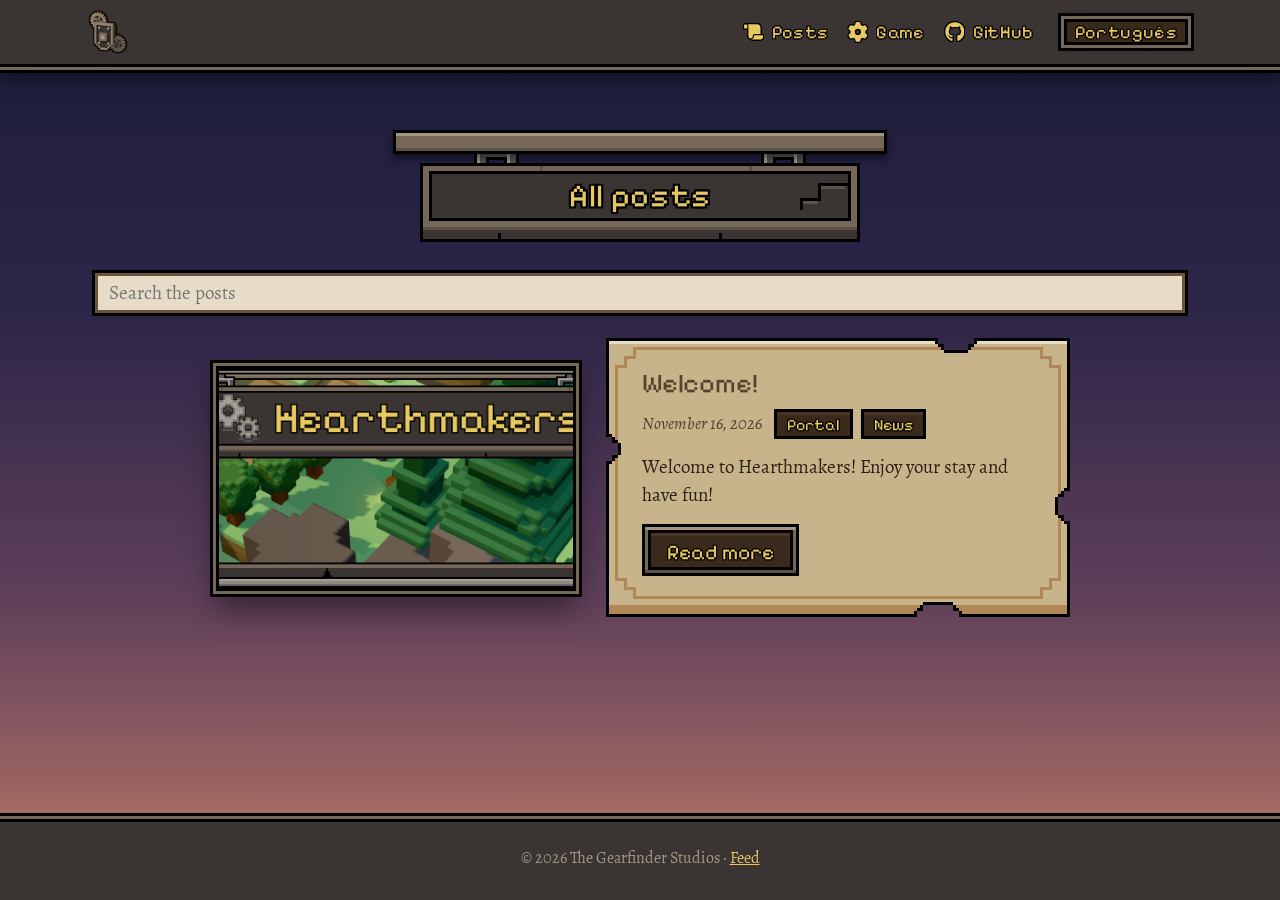
==== commit 41bf56ec: "Publish: Welcome!" ====
--- a/posts/index.html
+++ b/posts/index.html
@@ -5,11 +5,26 @@
   <meta name="viewport" content="width=device-width, initial-scale=1" />
   <meta name="generator" content="HearthBlog" />
   <title>Hearthmakers</title>
+  <meta name="description" content="Welcome to the official Hearthmakers portal!
+
+Hearthmakers is a cozy voxel game about building a home, exploring the world and sharing the journey with friends.
+
+Here you can find useful information about the game and keep up with how it grows. Pull up a seat by the hearth and join us on this journe" />
   <meta property="og:title" content="Hearthmakers" />
+  <meta property="og:description" content="Welcome to the official Hearthmakers portal!
+
+Hearthmakers is a cozy voxel game about building a home, exploring the world and sharing the journey with friends.
+
+Here you can find useful information about the game and keep up with how it grows. Pull up a seat by the hearth and join us on this journe" />
   <meta property="og:type" content="website" />
-  <link rel="icon" type="image/png" sizes="32x32" href="../theme/img/favicon-32.png" />
-  <link rel="apple-touch-icon" href="../theme/img/apple-touch-icon.png" />
+  <meta property="og:url" content="https://makers.the-gearfinder.org/posts/" />
+  <meta property="og:image" content="https://makers.the-gearfinder.org/content/brand/logo.gif" />
+  <meta name="twitter:card" content="summary" />
+  <link rel="canonical" href="https://makers.the-gearfinder.org/posts/" />
+  <link rel="icon" href="../content/brand/icon.gif" />
+  <link rel="apple-touch-icon" href="../content/brand/icon.gif" />
   <link rel="alternate" hreflang="pt-BR" href="../pt-br/posts/" />
+  <link rel="alternate" type="application/rss+xml" title="Hearthmakers" href="../feed.xml" />
   <link rel="stylesheet" href="../theme/style.css" />
 </head>
 <body>
@@ -18,7 +33,7 @@
 <div class="page" lang="en" data-words="{&quot;previous&quot;:&quot;Previous&quot;,&quot;next&quot;:&quot;Next&quot;,&quot;close&quot;:&quot;Close&quot;,&quot;slide&quot;:&quot;Show {number}&quot;,&quot;search&quot;:&quot;Search the posts&quot;,&quot;noResults&quot;:&quot;No post matches.&quot;}">
 <header class="topbar">
   <div class="topbar-inner">
-    <a class="logo" href="../"><img src="../theme/img/icon-192.png" alt="" /><span>Hearthmakers</span></a>
+    <a class="logo" href="../"><img class="wordmark" src="../content/brand/logo.gif" alt="Hearthmakers" /></a>
     <nav class="nav"><a class="worn" href="../posts/"><svg class="icon" viewBox="0 0 576 512" aria-hidden="true" focusable="false"><!-- Font Awesome Free 6.7.2 by @fontawesome - https://fontawesome.com License - https://fontawesome.com/license/free (Icons: CC BY 4.0) --><path fill="currentColor" d="M0 80l0 48c0 17.7 14.3 32 32 32l16 0 48 0 0-80c0-26.5-21.5-48-48-48S0 53.5 0 80zM112 32c10 13.4 16 30 16 48l0 304c0 35.3 28.7 64 64 64s64-28.7 64-64l0-5.3c0-32.4 26.3-58.7 58.7-58.7L480 320l0-192c0-53-43-96-96-96L112 32zM464 480c61.9 0 112-50.1 112-112c0-8.8-7.2-16-16-16l-245.3 0c-14.7 0-26.7 11.9-26.7 26.7l0 5.3c0 53-43 96-96 96l176 0 96 0z"/></svg><span>Posts</span></a><a class="worn" href="https://hearthmakers.the-gearfinder.org/" target="_blank" rel="noopener"><svg class="icon" viewBox="0 0 512 512" aria-hidden="true" focusable="false"><!-- Font Awesome Free 6.7.2 by @fontawesome - https://fontawesome.com License - https://fontawesome.com/license/free (Icons: CC BY 4.0) --><path fill="currentColor" d="M495.9 166.6c3.2 8.7 .5 18.4-6.4 24.6l-43.3 39.4c1.1 8.3 1.7 16.8 1.7 25.4s-.6 17.1-1.7 25.4l43.3 39.4c6.9 6.2 9.6 15.9 6.4 24.6c-4.4 11.9-9.7 23.3-15.8 34.3l-4.7 8.1c-6.6 11-14 21.4-22.1 31.2c-5.9 7.2-15.7 9.6-24.5 6.8l-55.7-17.7c-13.4 10.3-28.2 18.9-44 25.4l-12.5 57.1c-2 9.1-9 16.3-18.2 17.8c-13.8 2.3-28 3.5-42.5 3.5s-28.7-1.2-42.5-3.5c-9.2-1.5-16.2-8.7-18.2-17.8l-12.5-57.1c-15.8-6.5-30.6-15.1-44-25.4L83.1 425.9c-8.8 2.8-18.6 .3-24.5-6.8c-8.1-9.8-15.5-20.2-22.1-31.2l-4.7-8.1c-6.1-11-11.4-22.4-15.8-34.3c-3.2-8.7-.5-18.4 6.4-24.6l43.3-39.4C64.6 273.1 64 264.6 64 256s.6-17.1 1.7-25.4L22.4 191.2c-6.9-6.2-9.6-15.9-6.4-24.6c4.4-11.9 9.7-23.3 15.8-34.3l4.7-8.1c6.6-11 14-21.4 22.1-31.2c5.9-7.2 15.7-9.6 24.5-6.8l55.7 17.7c13.4-10.3 28.2-18.9 44-25.4l12.5-57.1c2-9.1 9-16.3 18.2-17.8C227.3 1.2 241.5 0 256 0s28.7 1.2 42.5 3.5c9.2 1.5 16.2 8.7 18.2 17.8l12.5 57.1c15.8 6.5 30.6 15.1 44 25.4l55.7-17.7c8.8-2.8 18.6-.3 24.5 6.8c8.1 9.8 15.5 20.2 22.1 31.2l4.7 8.1c6.1 11 11.4 22.4 15.8 34.3zM256 336a80 80 0 1 0 0-160 80 80 0 1 0 0 160z"/></svg><span>Game</span></a><a class="worn" href="https://github.com/Hearthmakers/Hearthmakers-Releases" target="_blank" rel="noopener"><svg class="icon" viewBox="0 0 496 512" aria-hidden="true" focusable="false"><!-- Font Awesome Free 6.7.2 by @fontawesome - https://fontawesome.com License - https://fontawesome.com/license/free (Icons: CC BY 4.0) --><path fill="currentColor" d="M165.9 397.4c0 2-2.3 3.6-5.2 3.6-3.3.3-5.6-1.3-5.6-3.6 0-2 2.3-3.6 5.2-3.6 3-.3 5.6 1.3 5.6 3.6zm-31.1-4.5c-.7 2 1.3 4.3 4.3 4.9 2.6 1 5.6 0 6.2-2s-1.3-4.3-4.3-5.2c-2.6-.7-5.5.3-6.2 2.3zm44.2-1.7c-2.9.7-4.9 2.6-4.6 4.9.3 2 2.9 3.3 5.9 2.6 2.9-.7 4.9-2.6 4.6-4.6-.3-1.9-3-3.2-5.9-2.9zM244.8 8C106.1 8 0 113.3 0 252c0 110.9 69.8 205.8 169.5 239.2 12.8 2.3 17.3-5.6 17.3-12.1 0-6.2-.3-40.4-.3-61.4 0 0-70 15-84.7-29.8 0 0-11.4-29.1-27.8-36.6 0 0-22.9-15.7 1.6-15.4 0 0 24.9 2 38.6 25.8 21.9 38.6 58.6 27.5 72.9 20.9 2.3-16 8.8-27.1 16-33.7-55.9-6.2-112.3-14.3-112.3-110.5 0-27.5 7.6-41.3 23.6-58.9-2.6-6.5-11.1-33.3 2.6-67.9 20.9-6.5 69 27 69 27 20-5.6 41.5-8.5 62.8-8.5s42.8 2.9 62.8 8.5c0 0 48.1-33.6 69-27 13.7 34.7 5.2 61.4 2.6 67.9 16 17.7 25.8 31.5 25.8 58.9 0 96.5-58.9 104.2-114.8 110.5 9.2 7.9 17 22.9 17 46.4 0 33.7-.3 75.4-.3 83.6 0 6.5 4.6 14.4 17.3 12.1C428.2 457.8 496 362.9 496 252 496 113.3 383.5 8 244.8 8zM97.2 352.9c-1.3 1-1 3.3.7 5.2 1.6 1.6 3.9 2.3 5.2 1 1.3-1 1-3.3-.7-5.2-1.6-1.6-3.9-2.3-5.2-1zm-10.8-8.1c-.7 1.3.3 2.9 2.3 3.9 1.6 1 3.6.7 4.3-.7.7-1.3-.3-2.9-2.3-3.9-2-.6-3.6-.3-4.3.7zm32.4 35.6c-1.6 1.3-1 4.3 1.3 6.2 2.3 2.3 5.2 2.6 6.5 1 1.3-1.3.7-4.3-1.3-6.2-2.2-2.3-5.2-2.6-6.5-1zm-11.4-14.7c-1.6 1-1.6 3.6 0 5.9 1.6 2.3 4.3 3.3 5.6 2.3 1.6-1.3 1.6-3.9 0-6.2-1.4-2.3-4-3.3-5.6-2z"/></svg><span>GitHub</span></a></nav>
     <div class="langs"><a class="lang" href="../pt-br/posts/" hreflang="pt-BR" lang="pt-BR">Português</a></div>
   </div>
@@ -26,13 +41,23 @@
 <main>
 <section class="section">
 <h1 class="section-title">All posts</h1>
-<div class="parchment lead"><p>Nothing has been written here yet.</p></div>
+<div class="posts" data-search="../search.json">
+<article class="post-card with-cover" data-entry="welcome">
+  <a class="shot" href="../posts/welcome/" tabindex="-1" aria-hidden="true"><img src="../content/posts/welcome/cover.png" alt="" loading="lazy" /></a>
+  <div class="parchment">
+    <h2><a href="../posts/welcome/">Welcome!</a></h2>
+    <p class="post-meta"><time datetime="2026-11-16T19:57:00.000Z">November 16, 2026</time><a class="tag" href="../tags/portal/">Portal</a><a class="tag" href="../tags/news/">News</a></p>
+    <p>Welcome to Hearthmakers! Enjoy your stay and have fun!</p>
+    <a class="secondary" href="../posts/welcome/">Read more</a>
+  </div>
+</article>
+</div>
 
 </section>
 </main>
 <footer class="footer">
   
-  <p>&copy; 2026</p>
+  <p>&copy; 2026 The Gearfinder Studios · <a href="../feed.xml">Feed</a></p>
 </footer>
 </div>
 <script src="../theme/paint.js"></script>
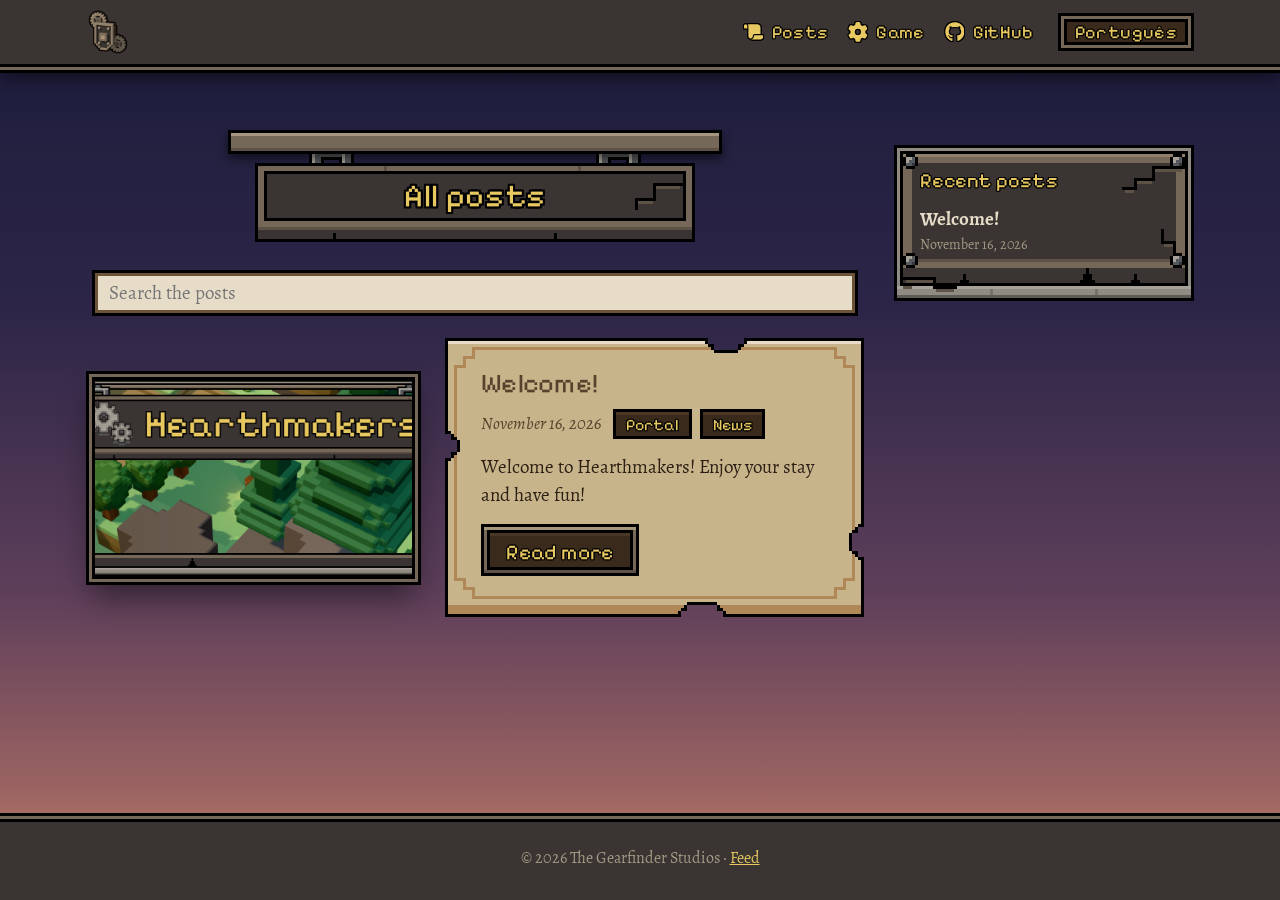
==== commit 3a996e06: "Update the blog" ====
--- a/posts/index.html
+++ b/posts/index.html
@@ -39,6 +39,8 @@
   </div>
 </header>
 <main>
+<div class="with-side side-right">
+<div class="main-column">
 <section class="section">
 <h1 class="section-title">All posts</h1>
 <div class="posts" data-search="../search.json">
@@ -54,6 +56,11 @@
 </div>
 
 </section>
+</div>
+<aside class="sidebar">
+<section class="block block-recent board" data-block="b1"><h2 class="block-title">Recent posts</h2><ul class="block-items"><li><a href="../posts/welcome/">Welcome!</a><small>November 16, 2026</small></li></ul></section>
+</aside>
+</div>
 </main>
 <footer class="footer">
   
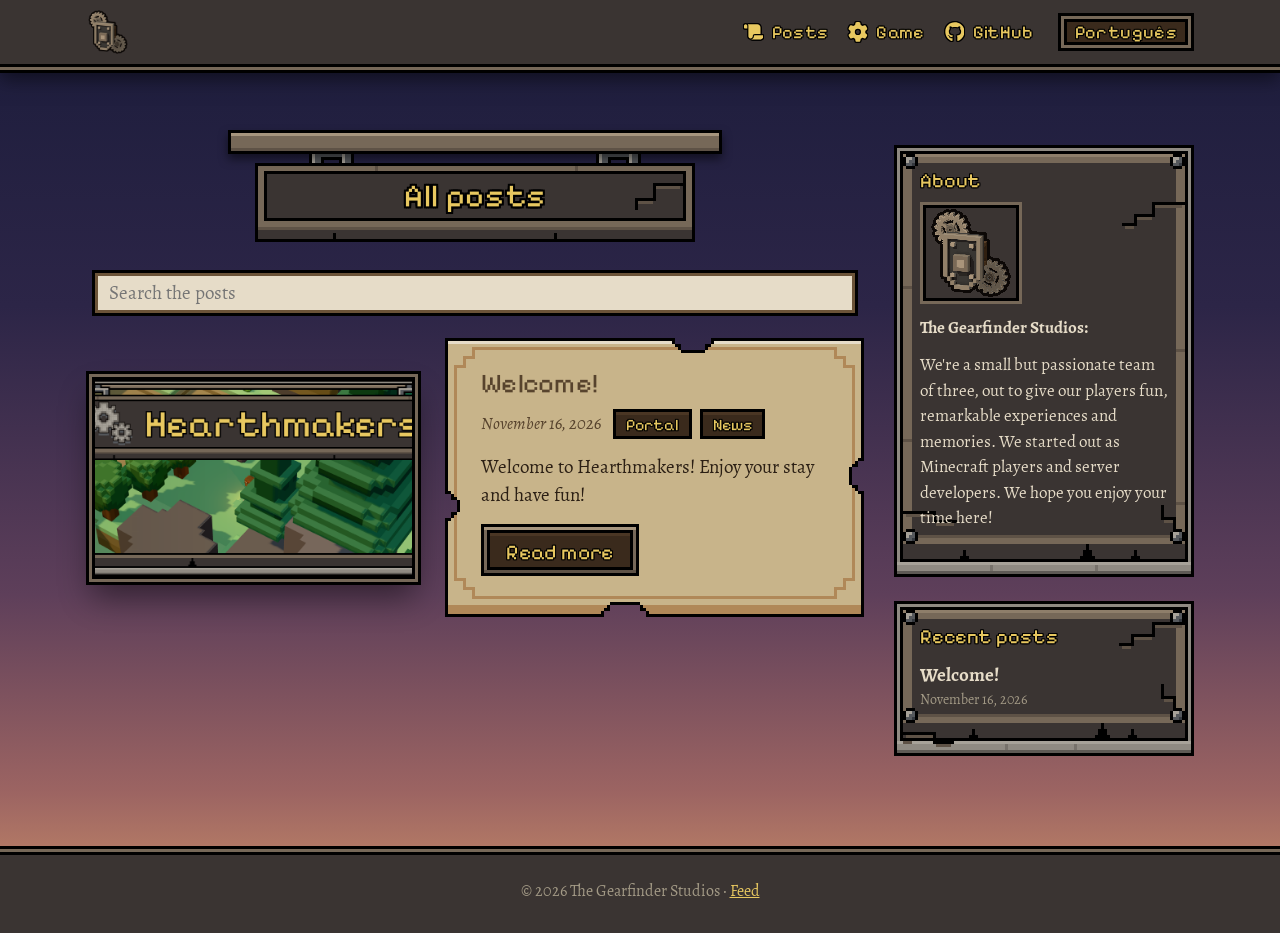
==== commit 0a177e28: "Update the blog" ====
--- a/posts/index.html
+++ b/posts/index.html
@@ -58,6 +58,9 @@
 </section>
 </div>
 <aside class="sidebar">
+<section class="block block-about board" data-block="b2"><h2 class="block-title">About</h2><img class="block-picture" src="../content/brand/block-b2.gif" alt="" loading="lazy" /><div class="block-text"><p><strong>The Gearfinder Studios:</strong></p>
+<p>We're a small but passionate team of three, out to give our players fun, remarkable experiences and memories. We started out as Minecraft players and server developers. We hope you enjoy your time here!</p>
+</div></section>
 <section class="block block-recent board" data-block="b1"><h2 class="block-title">Recent posts</h2><ul class="block-items"><li><a href="../posts/welcome/">Welcome!</a><small>November 16, 2026</small></li></ul></section>
 </aside>
 </div>
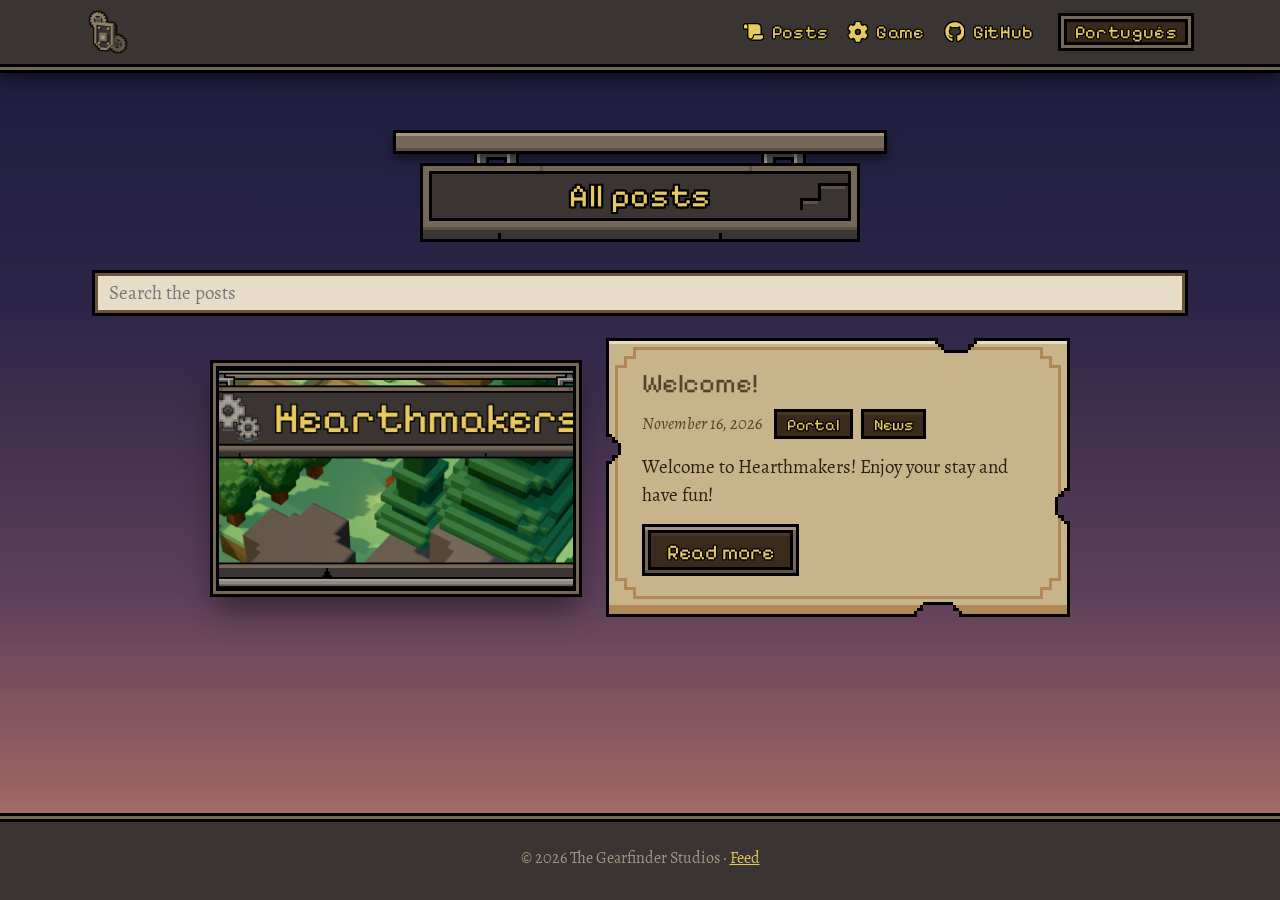
==== commit 1686e948: "Update the blog" ====
--- a/posts/index.html
+++ b/posts/index.html
@@ -39,8 +39,6 @@
   </div>
 </header>
 <main>
-<div class="with-side side-right">
-<div class="main-column">
 <section class="section">
 <h1 class="section-title">All posts</h1>
 <div class="posts" data-search="../search.json">
@@ -56,14 +54,6 @@
 </div>
 
 </section>
-</div>
-<aside class="sidebar">
-<section class="block block-about board" data-block="b2"><h2 class="block-title">About</h2><img class="block-picture" src="../content/brand/block-b2.gif" alt="" loading="lazy" /><div class="block-text"><p><strong>The Gearfinder Studios:</strong></p>
-<p>We're a small but passionate team of three, out to give our players fun, remarkable experiences and memories. We started out as Minecraft players and server developers. We hope you enjoy your time here!</p>
-</div></section>
-<section class="block block-recent board" data-block="b1"><h2 class="block-title">Recent posts</h2><ul class="block-items"><li><a href="../posts/welcome/">Welcome!</a><small>November 16, 2026</small></li></ul></section>
-</aside>
-</div>
 </main>
 <footer class="footer">
   
